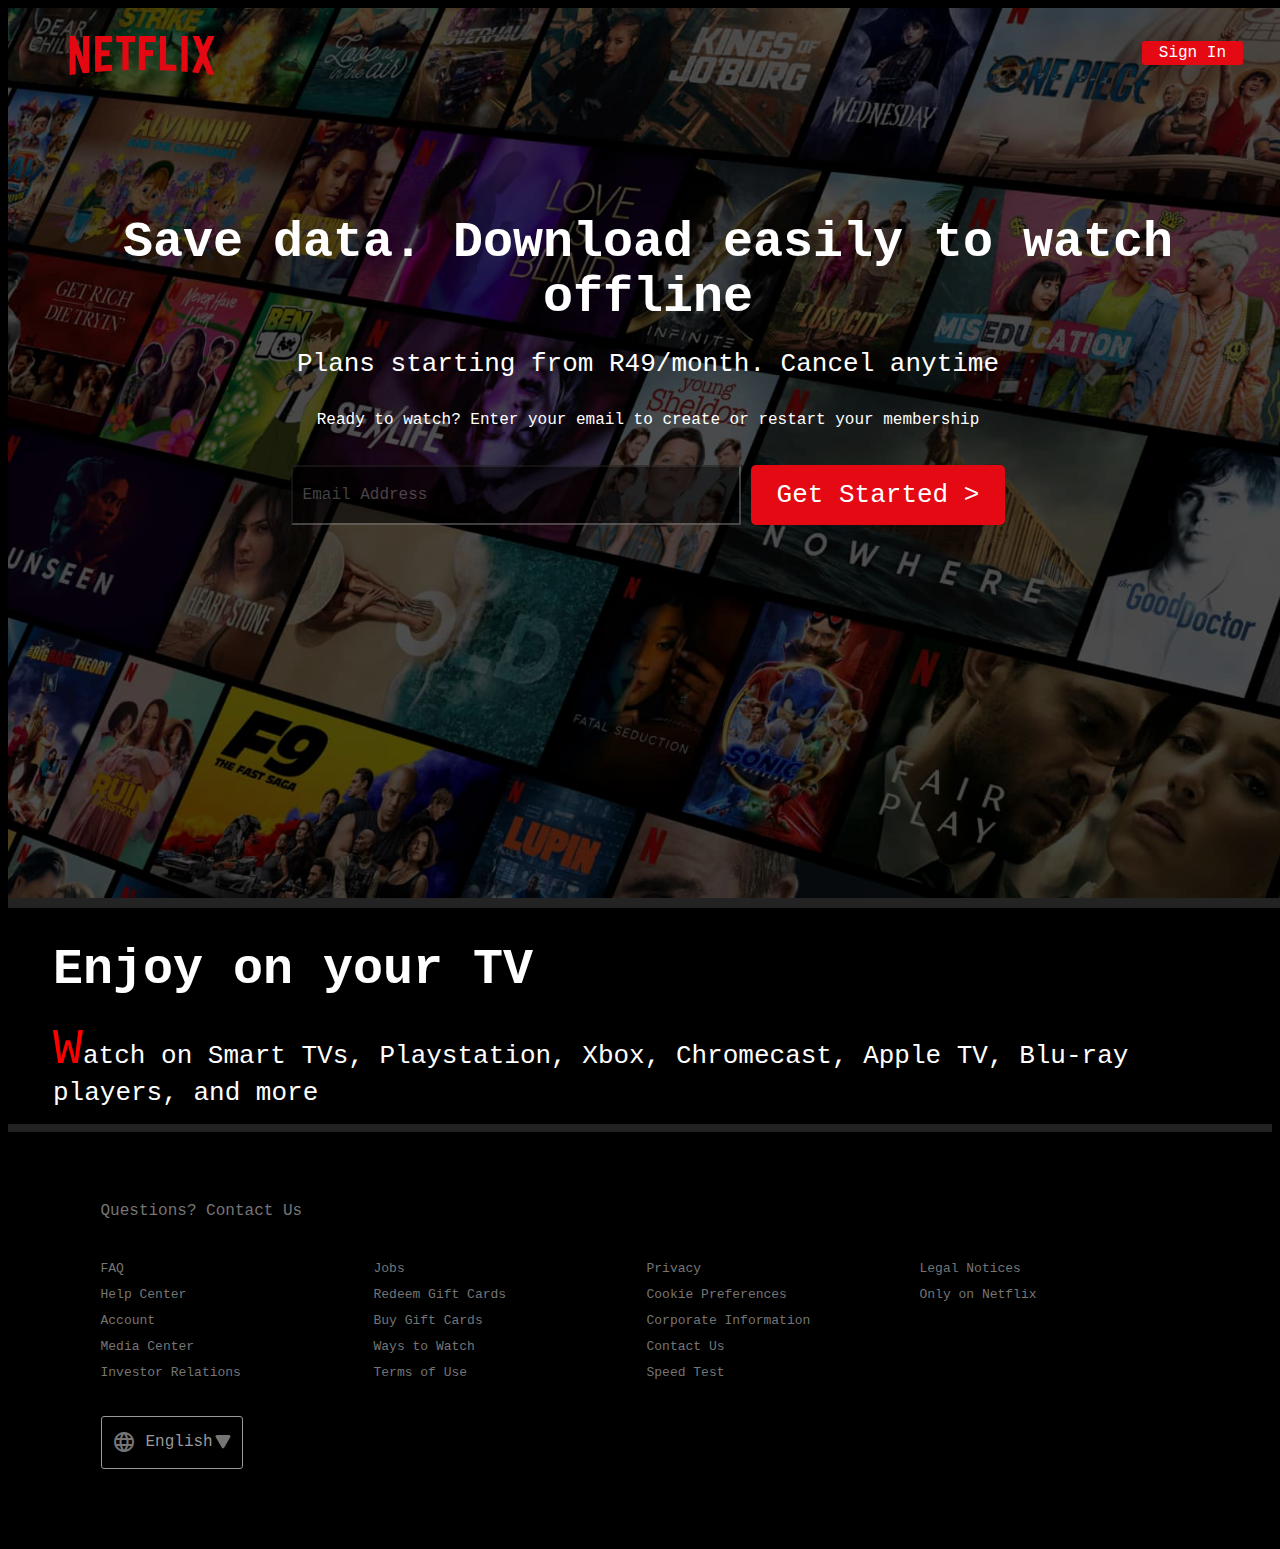
==== Index.html @ e2739096 "New Era" ====
<!DOCTYPE html>
<html lang="en">
<head>
    <meta charset="UTF-8">
    <meta name="viewport" content="width=device-width, initial-scale=1.0">
    <link href="https://fonts.googleapis.com/icon?family=Material+Icons" rel="stylesheet">
    
    <link rel="icon" href="./Assets/favicon 3.webp">
    <link rel="stylesheet" href="./style.css">
    <link rel="stylesheet" href="./responsive.css">
    <title>Netflix South Africa</title>
</head>
<body>
        <!-- <span class="test">
            SHAG   
        </span>   
    
    <span class="test">
        ROUND 2
    </span> -->
  <div class="test">NOW IN TABLET MODE</div>
    <div class="banner-wrap">
        <div class="overlay"></div>
            <div class="navbar">
                <img src="./Assets/netflix-logo-png-2584.png" alt="">
                <a href="https://www.netflix.com/za/login" target="_blank">Sign In</a>
            </div>

            <div class="banner-container">
                <h1 class="card-title">Save data. Download easily to watch offline</h1>
                <h2 class="card-subtitle">Plans starting from R49/month. Cancel anytime</h2>
                <h3 class="email-form-title">Ready to watch? Enter your email to create or restart your membership</h3>
            <form >
                <div class="get-started-form">
                    <input type="text" placeholder="Email Address"> 
                    <button type="button">Get Started ></button>   
                </div>
                   
                
                
            </form>
            
            </div>
        
        </div>

    </div>

    <!-- <div class="my-box sticky">
            <strong>sticky</strong>
        </div> -->
        <main class="info-container">
            <div class="info">
                <h1 class="card-title">Enjoy on your TV</h1>
                <p class="card-subtitle">Watch on Smart TVs, Playstation, 
                    Xbox, Chromecast, Apple TV, Blu-ray players, and more
                </p>        
            </div>
            <div class="tv-container">
                
                <img src="https://assets.nflxext.com/ffe/siteui/acquisition/ourStory/fuji/desktop/tv.png" alt="">
        
                <video autoplay playsinline muted loop>
                    <source src="https://assets.nflxext.com/ffe/siteui/acquisition/ourStory/fuji/desktop/video-tv-0819.m4v" type="video/mp4">
                </video>
            </div>
        
        <!-- <div class="my-box fixed">
            <strong>Fixed</strong>
        </div> -->

        <!-- <div class="my-box absolute">
        </div>

        <div class="my-box relative">
            <p><strong>Summertime is here</strong></p>
        </div> -->

    </main>  
    <div class="footer">
        <div class="footer-items">
            <div class="footer-top">
               <a href="" class="questions-title">Questions? Contact Us</a> 
            </div>            
            <ul class="footer-links"> 
                <li>FAQ</li>
                <li>Help Center</li>
                <li>Account</li>
                <li>Media Center</li>
                <li>Investor Relations</li>
                <li>Jobs</li>
                <li>Redeem Gift Cards</li>
                <li>Buy Gift Cards</li>
                <li>Ways to Watch</li>
                <li>Terms of Use</li>
                <li>Privacy</li>
                <li>Cookie Preferences</li>
                <li>Corporate Information</li>
                <li>Contact Us</li>
                <li>Speed Test</li>
                <li>Legal Notices</li>
                <li>Only on Netflix</li> 
            </ul>  
            <div class="language">
                    <i class="material-icons">language</i>
                    <select name="languages" id="languages">
                        <span class="material-symbols-outlined">
                            language
                            </span> 
                        <option value="English">English</option>
                        <option value="Swahili">Swahili</option>
                    </select>
            </div>      
        </div>
        
</div> 
    
<script>
    alert("what's  good");
</script>

</body>

</html>
---- style.css ----
@import url('https://fonts.googleapis.com/css2?family=Archivo:ital,wght@0,400;0,600;1,400;1,600&family=Mooli&family=Roboto&family=Sometype+Mono:wght@600&display=swap');

* {
    font-family: monospace;
    box-sizing: border-box;
    font-size: 16px;
}

body{
    background-color: black;
}

.card-title {
    font-size: 3.125rem;
    margin-bottom: 0.5rem;
    line-height: 1.1;
    font-weight: 600;
}

.card-subtitle {
    font-size: 1.625rem;
    font-weight: 400;
    margin: 1rem 0;
}

.email-form-title {
    font-size: 1.2 rem;
    font-weight: 400;
    padding-bottom: 20px;
}


    .my-box {
        width: 100px;
        height: 100px;
        background: darkblue;
        padding: 20px;
        font-size: large;
        border: 7px dashed yellow;
        /* margin: 20px;    */
    }

    .relative {
        position: relative;
        bottom: 50%;
        left: 50%;
    }

    .absolute {
        position: absolute;
        top: 0;
        right:0%;
    }

    .banner-wrap {
        background-image: url(./Assets/bg-image.jpg);
        /* opacity: 50%; */
        background-size: cover;
        background-repeat: no-repeat;
        height: 500px;
        background-position: center;
        height: 100vh;
        width: 100vw;
        border-bottom: 10px solid #232323;
        position: relative;
        z-index: 1;
    }

    .overlay {
        height: 100%;
        width: 100%;
        background: black;
        opacity: 60%;
        position: absolute;
        top: 0;
        z-index: -1;
    }

    .combined > p {
        background: blue;
    }

    h1 {
        font-size: 3.4rem;
    }



    /* .box {
        height: 200px;
        width: 200px;
        background:rgb(0, 58, 92);
         border-radius: 80px; 
    }

    .box1 {
    height: 80%;
    width: 100%;
    background:rgb(2, 6, 43);

    }

    */
    
    .navbar{
        height: 20%;
        display: flex;
        align-items: center;
        justify-content: space-between;
        height: 45px;
        margin: 0 45px;
        padding-top: 45px;
        
    }

    .navbar > img {
        height: 100px;
    }

    .navbar > a {
        padding: 3px 17px;
        color: white;
        text-decoration: none;
        background-color: #e50914;
        border-radius: 0.1875rem;
    }

    .banner-container {
        color: white;
        display:flex;
        flex-direction: column;
        align-items:center;
        justify-content: center;
        height: 600px;
        text-align: center;
        margin: 0;
    }

    .get-started-form {
        height: 60px;
        display: flex;
    }
    
    .get-started-form input {
        height: 100%;
        width: 450px;
        padding-left: 10px;
        background: black;
        opacity: 55%;
        margin-right: 5px;
        color: white;
        
    }

    .get-started-form button {
        background-color: #e50914;
        color: white;   
        height: 100%;
        font-size: 1.625rem;
        border: none;
        min-height: 60px;
        padding: 0 26px;
        margin-left: 5px;
        border-radius: 5px;
    }
/* The following code at the bottom is span, 
here we were experimenting with span. 
Span is not a block element it is inline  */
    
    /*.test {
        font-family: 'Courier New', Courier, monospace;
        font-size: 20pt;
        height: 34px;
        width: 200px;
        opacity: 80%;
        color:aliceblue;
        border-radius: 30px;
        background-color:rgb(0, 0, 0);
        border: solid blue;
        padding: 20px;*/
    

    .info-container {
        color: rgb(255, 255, 255);
        background: black;
        display: flex;
        padding: 0px 45px;
        border-bottom: 8px solid #232323;
    }

    .info > p::first-letter {
        color: red;
        font-size: 50px;
    }

    .info {
        display: flex;
        flex-direction: column;
        justify-content: center;
    }

    .tv-container {
        position: relative;
        display: flex;
        justify-content: center;
        align-items: center;
    }

    .tv-container img {
        z-index: 1;
    }

    .tv-container video {
        position: absolute;
        
    }
    .fixed {
        position: fixed;
        top: 0;
        right: 0;
       
    }

    .sticky {
        position: sticky;
        top: 0%;
        height: 50px;
        width: 100%;
    }

    .footer-items {
        margin: 0 47.5px;
        padding: 70px 45px;
    }

    .footer-links {
        list-style-type: none;
        columns: 4;
        padding: 0;
        font-size: 13px;
    }

    .footer-links li {
        font-size: 13px;
        line-height: 2;
    }

    .footer-top {
        margin-bottom: 36px;
    }

    .material-symbols-outlined {
  font-variation-settings:
  'FILL' 0,
  'wght' 400,
  'GRAD' 0,
  'opsz' 24
    }

    .material-icons {
        color: #757575;
    }

    .footer ul li, .questions-title {
        color: #757575;
        text-decoration: none;
    }

    .footer ul li:hover, .questions-title:hover {
       text-decoration: underline;
       cursor: pointer;
    }

    .language {
        height: 53px;
        width: 142px;
        display: flex;
        align-items: center;
        justify-content: flex-start;
        color: #999999;
        border: 1px solid #999999;
        padding: 0 10px;
        margin-top: 30px;
        border-radius: 3px;
    }

    .language select {
        padding: 10px;
        width: 100%;
        border: none;
        appearance: none;
        color: #999999;
        background: url(./icons8-triangle-18.png) no-repeat 100%;
        
    }

    .test {
        display: none;
    }
---- responsive.css ----
@media (max-width: 768px) and (min-width: 480px) {
    .test {
        width: 100%;
        height: 50px;
        display: block;
        background-color: yellow;
    }
  
    .card-subtitle {
        font-size: 1rem;
        font-weight: 400;
        margin: 1rem 0;
    }


    .info-container {
        display: flex;
        flex-direction: column;
    }

    .info {
        text-align: center;
    }
}

@media (min-width: 550px) and (max-width: 949px) {

}

@media (orientation: portrait), (min-width: 400px) and (max-width:549px) {

}

@media (min-width: 350px) and (max-width: 399px) {

}

@media (max-width: 349px) {
    
}
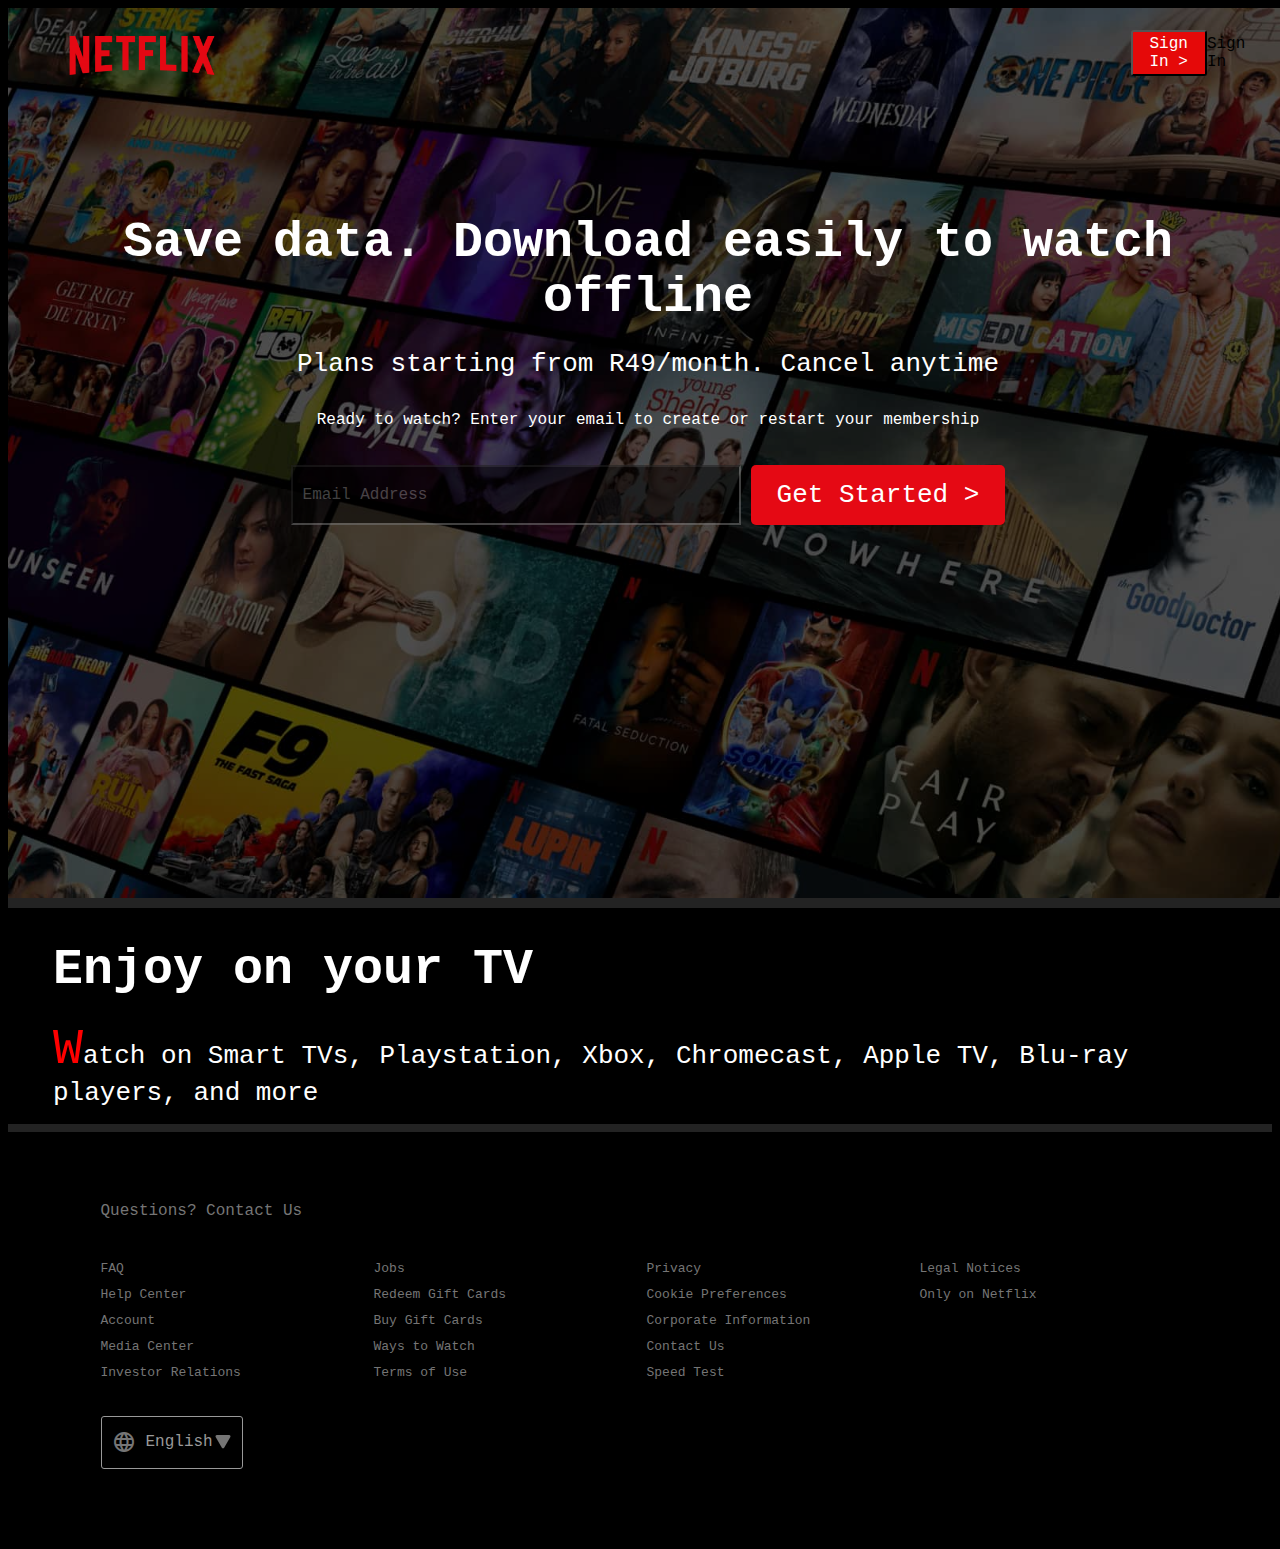
==== commit 509e245b: "adjusted sign in character" ====
--- a/Index.html
+++ b/Index.html
@@ -4,7 +4,6 @@
     <meta charset="UTF-8">
     <meta name="viewport" content="width=device-width, initial-scale=1.0">
     <link href="https://fonts.googleapis.com/icon?family=Material+Icons" rel="stylesheet">
-    
     <link rel="icon" href="./Assets/favicon 3.webp">
     <link rel="stylesheet" href="./style.css">
     <link rel="stylesheet" href="./responsive.css">
@@ -12,7 +11,7 @@
 </head>
 <body>
         <!-- <span class="test">
-            SHAG   
+              
         </span>   
     
     <span class="test">
@@ -23,9 +22,10 @@
         <div class="overlay"></div>
             <div class="navbar">
                 <img src="./Assets/netflix-logo-png-2584.png" alt="">
-                <a href="https://www.netflix.com/za/login" target="_blank">Sign In</a>
+                <p>   </p>
+                <button type="button" >Sign In ></button>Sign In
             </div>
-
+ 
             <div class="banner-container">
                 <h1 class="card-title">Save data. Download easily to watch offline</h1>
                 <h2 class="card-subtitle">Plans starting from R49/month. Cancel anytime</h2>
@@ -34,10 +34,7 @@
                 <div class="get-started-form">
                     <input type="text" placeholder="Email Address"> 
                     <button type="button">Get Started ></button>   
-                </div>
-                   
-                
-                
+                </div>    
             </form>
             
             </div>
@@ -63,6 +60,7 @@
                 <video autoplay playsinline muted loop>
                     <source src="https://assets.nflxext.com/ffe/siteui/acquisition/ourStory/fuji/desktop/video-tv-0819.m4v" type="video/mp4">
                 </video>
+                
             </div>
         
         <!-- <div class="my-box fixed">
--- a/style.css
+++ b/style.css
@@ -102,34 +102,34 @@
 
     */
     
-    .navbar{
+    .navbar {
         height: 20%;
         display: flex;
         align-items: center;
         justify-content: space-between;
         height: 45px;
         margin: 0 45px;
-        padding-top: 45px;
-        
+        padding-top: 45px;  
     }
 
     .navbar > img {
         height: 100px;
     }
 
-    .navbar > a {
+    .navbar > button {
         padding: 3px 17px;
         color: white;
         text-decoration: none;
-        background-color: #e50914;
+        background-color: #e50909;
         border-radius: 0.1875rem;
+        margin-left: 900px;
     }
 
     .banner-container {
-        color: white;
+        color: rgb(255, 255, 255);
         display:flex;
         flex-direction: column;
-        align-items:center;
+        align-items: center;
         justify-content: center;
         height: 600px;
         text-align: center;
@@ -149,7 +149,6 @@
         opacity: 55%;
         margin-right: 5px;
         color: white;
-        
     }
 
     .get-started-form button {
@@ -217,8 +216,7 @@
     .fixed {
         position: fixed;
         top: 0;
-        right: 0;
-       
+        right: 0; 
     }
 
     .sticky {
@@ -269,6 +267,7 @@
     .footer ul li:hover, .questions-title:hover {
        text-decoration: underline;
        cursor: pointer;
+       color:aqua;
     }
 
     .language {
@@ -282,6 +281,10 @@
         padding: 0 10px;
         margin-top: 30px;
         border-radius: 3px;
+    }
+
+    .language option {
+
     }
 
     .language select {
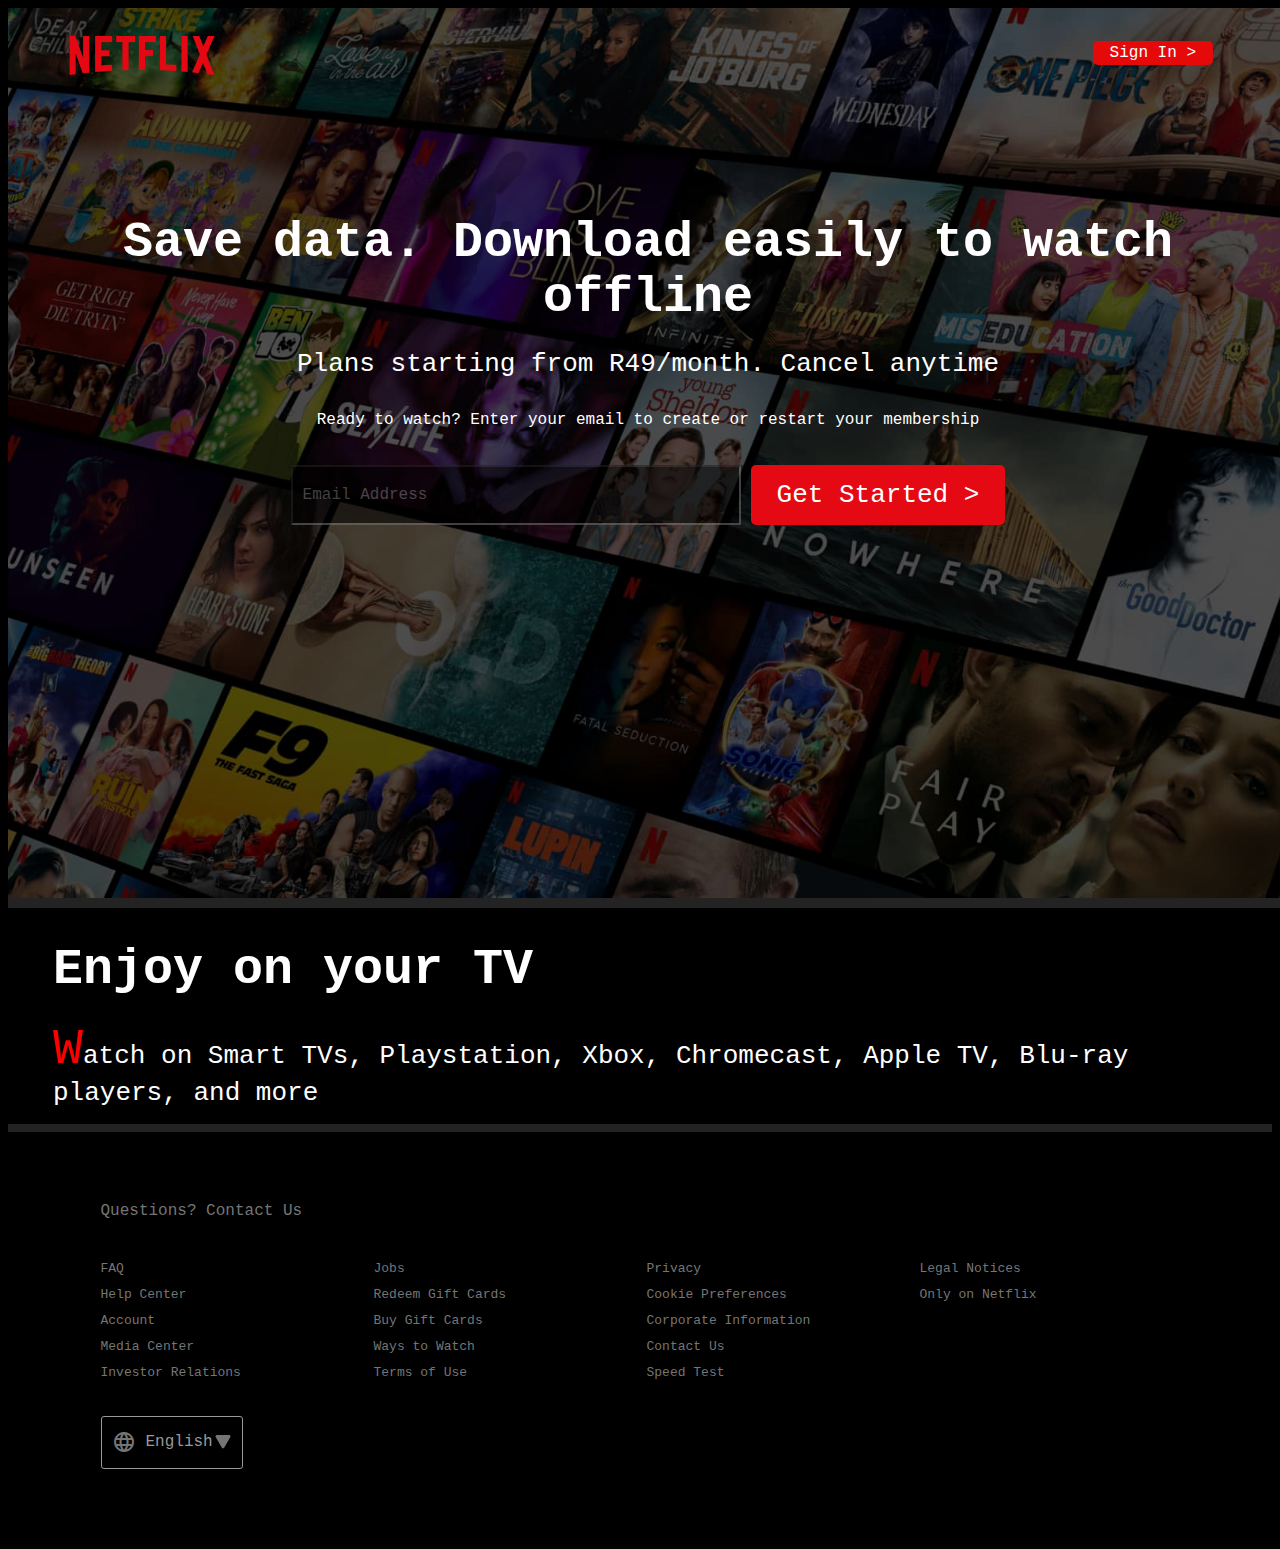
==== commit c0a8bdb5: "took out link in sign in button and other minor adjustments" ====
--- a/Index.html
+++ b/Index.html
@@ -17,13 +17,12 @@
     <span class="test">
         ROUND 2
     </span> -->
-  <div class="test">NOW IN TABLET MODE</div>
+  
     <div class="banner-wrap">
         <div class="overlay"></div>
             <div class="navbar">
                 <img src="./Assets/netflix-logo-png-2584.png" alt="">
-                <p>   </p>
-                <button type="button" >Sign In ></button>Sign In
+                <button type="button" >Sign In ></button>
             </div>
  
             <div class="banner-container">
--- a/style.css
+++ b/style.css
@@ -121,8 +121,9 @@
         color: white;
         text-decoration: none;
         background-color: #e50909;
-        border-radius: 0.1875rem;
-        margin-left: 900px;
+        border-radius: 5px;
+        border: none;
+        margin-right: 30px;
     }
 
     .banner-container {
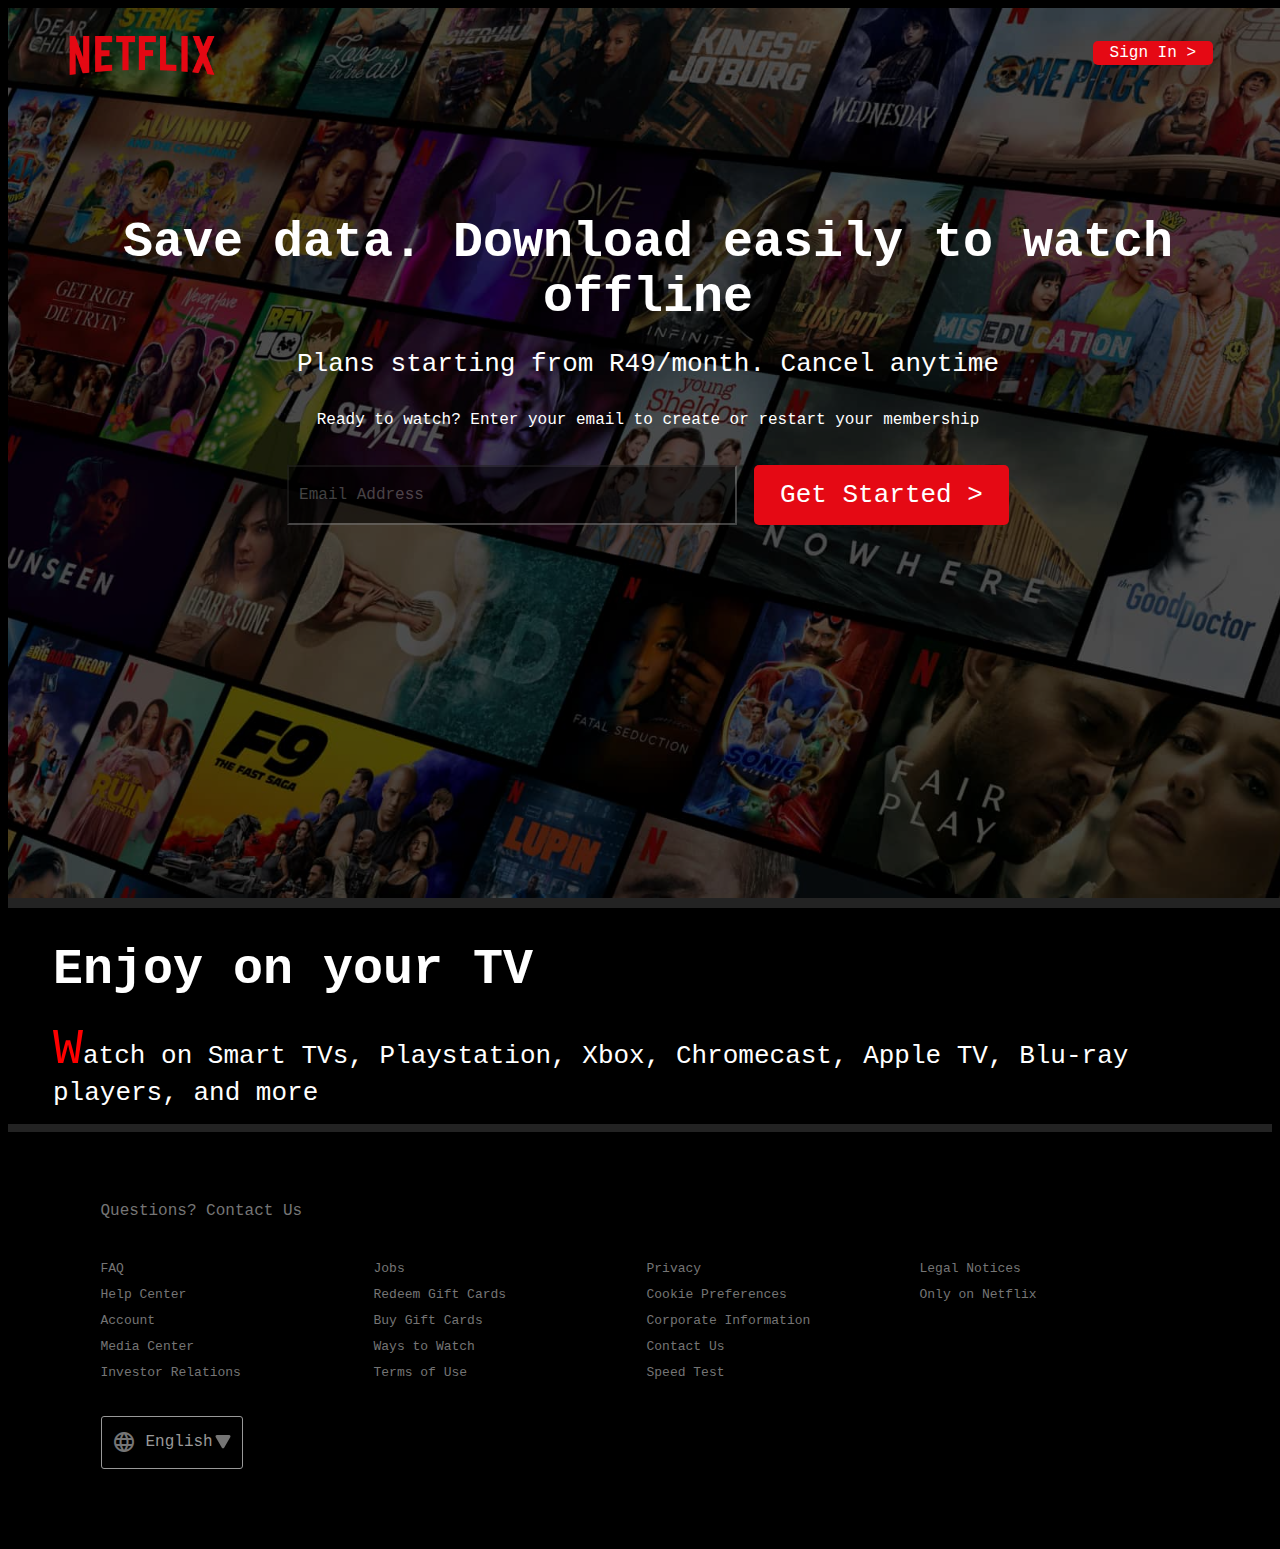
==== commit 4f0087aa: "minor fixes: asjusted sign in button, changed colour of hover texts of list below, added more space " ====
--- a/Index.html
+++ b/Index.html
@@ -111,10 +111,6 @@
         </div>
         
 </div> 
-    
-<script>
-    alert("what's  good");
-</script>
 
 </body>
 
--- a/style.css
+++ b/style.css
@@ -120,10 +120,14 @@
         padding: 3px 17px;
         color: white;
         text-decoration: none;
-        background-color: #e50909;
+        background-color: #e50914;
         border-radius: 5px;
         border: none;
         margin-right: 30px;
+    }
+
+    .navbar > button:hover {
+        cursor:pointer;
     }
 
     .banner-container {
@@ -160,12 +164,15 @@
         border: none;
         min-height: 60px;
         padding: 0 26px;
-        margin-left: 5px;
+        margin-left: 12px;
         border-radius: 5px;
     }
+
+    .get-started-form button:hover {
+        cursor:pointer;
+    }
 /* The following code at the bottom is span, 
-here we were experimenting with span. 
-Span is not a block element it is inline  */
+here we were experimenting with span.   */
     
     /*.test {
         font-family: 'Courier New', Courier, monospace;
@@ -268,7 +275,7 @@
     .footer ul li:hover, .questions-title:hover {
        text-decoration: underline;
        cursor: pointer;
-       color:aqua;
+       color:#e0192a;
     }
 
     .language {
@@ -284,9 +291,6 @@
         border-radius: 3px;
     }
 
-    .language option {
-
-    }
 
     .language select {
         padding: 10px;
@@ -297,7 +301,3 @@
         background: url(./icons8-triangle-18.png) no-repeat 100%;
         
     }
-
-    .test {
-        display: none;
-    }